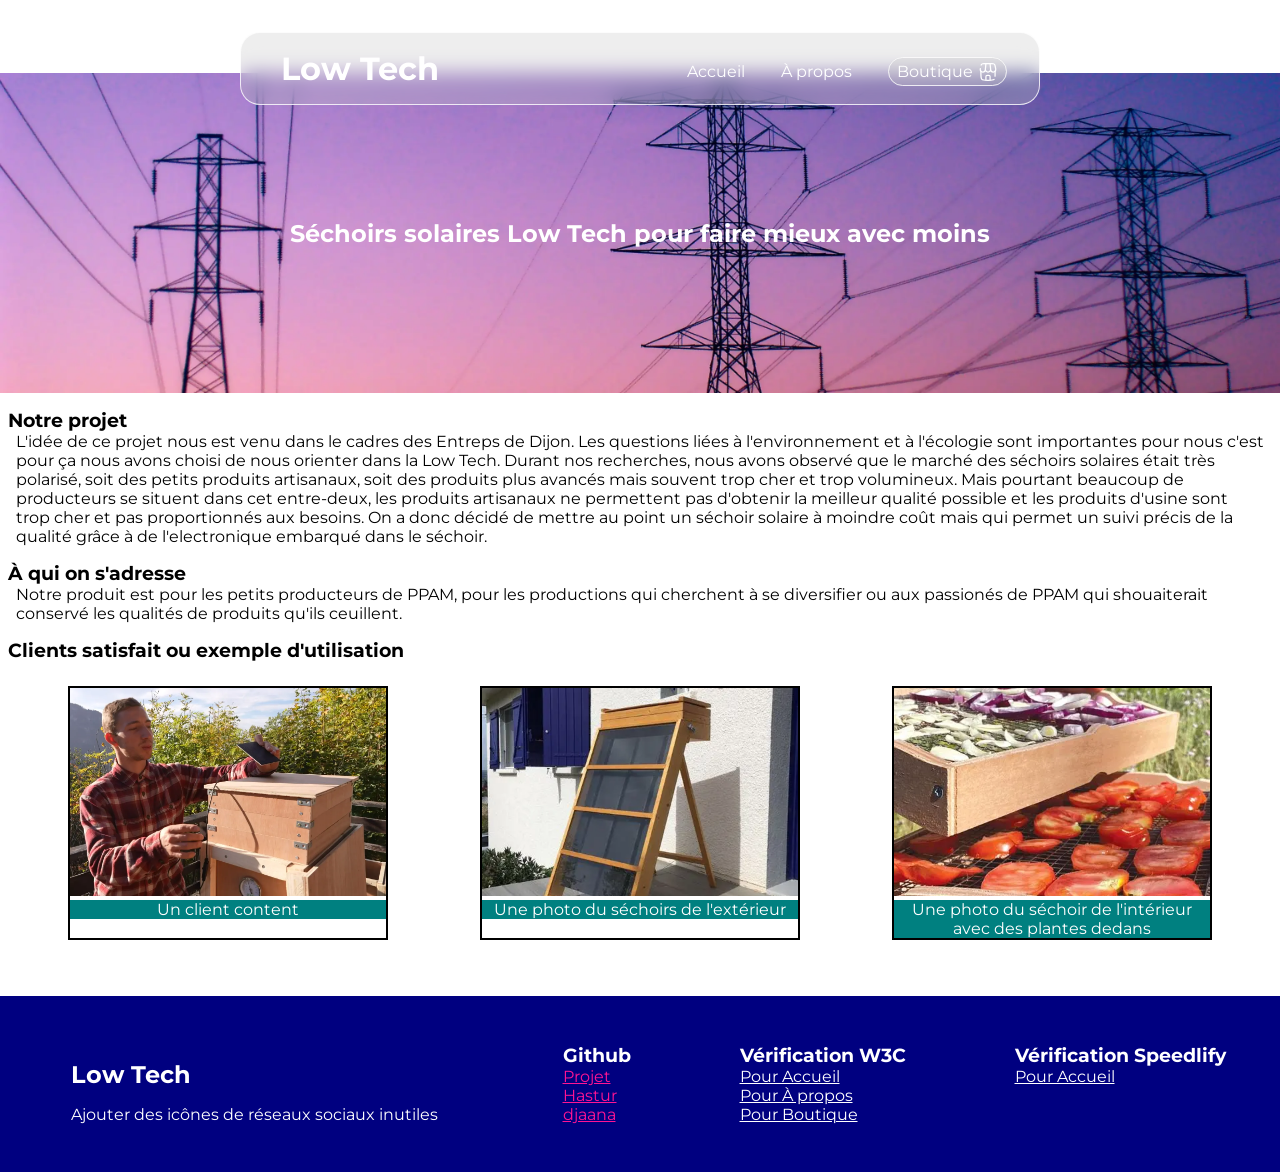
==== index.html @ e108209d "Ajout des images" ====
<!DOCTYPE html>
<html lang="fr">

<head>
    <meta charset="UTF-8">
    <meta name="viewport" content="width=device-width, initial-scale=1.0">
    <link rel="stylesheet" href="style.css">
    <link rel="preconnect" href="https://fonts.googleapis.com">
    <link rel="preconnect" href="https://fonts.gstatic.com" crossorigin>
    <link
        href="https://fonts.googleapis.com/css2?family=Montserrat:ital,wght@0,100..900;1,100..900&family=Poppins:ital,wght@0,100;0,200;0,300;0,400;0,500;0,600;0,700;0,800;0,900;1,100;1,200;1,300;1,400;1,500;1,600;1,700;1,800;1,900&display=swap"
        rel="stylesheet">
    <title>Low Tech</title>
</head>

<body>
    <header class="navbar">
        <h1><a href="index.html">Low Tech</a></h1>
        <nav>
            <a href="index.html">Accueil</a>
            <a href="about.html">À propos</a>
            <a href="shop.html" class="shop">Boutique</a>
        </nav>
    </header>

    <main>
        <div class="title">
            <img src="imgs/fond_pour_titre.webp" alt="">
            <div>
                <h2>Séchoirs solaires Low Tech pour faire mieux avec moins</h2>
            </div>
        </div>

        <section>
            <h3>Notre projet</h3>
            <p>L'idée de ce projet nous est venu dans le cadres des Entreps de Dijon. Les questions
                liées à l'environnement et à l'écologie sont importantes pour nous c'est pour ça
                nous avons choisi de nous orienter dans la Low Tech. Durant nos recherches, nous avons
                observé que le marché des séchoirs solaires était très polarisé, soit des petits produits
                artisanaux, soit des produits plus avancés mais souvent trop cher et trop volumineux. Mais
                pourtant beaucoup de producteurs se situent dans cet entre-deux, les produits artisanaux ne
                permettent pas d'obtenir la meilleur qualité possible et les produits d'usine sont trop cher
                et pas proportionnés aux besoins. On a donc décidé de mettre au point un séchoir solaire
                à moindre coût mais qui permet un suivi précis de la qualité grâce à de l'electronique
                embarqué dans le séchoir.
            </p>
        </section>

        <section>
            <h3>À qui on s'adresse</h3>
            <p>Notre produit est pour les petits producteurs de PPAM, pour les productions qui cherchent
                à se diversifier ou aux passionés de PPAM qui shouaiterait conservé les qualités de produits
                qu'ils ceuillent.
            </p>
        </section>

        <h3>Clients satisfait ou exemple d'utilisation</h3>
        <section class="section_photo">
            <figure>
                <img src="imgs/sechoir_personne.webp" alt="">
                <figcaption>Un client content</figcaption>
            </figure>

            <figure>
                <img src="imgs/sechoir_ext.webp" alt="">
                <figcaption>Une photo du séchoirs de l'extérieur</figcaption>
            </figure>

            <figure>
                <img src="imgs/sechoir_int.webp" alt="">
                <figcaption>Une photo du séchoir de l'intérieur avec des plantes dedans</figcaption>
            </figure>
        </section>
    </main>

    <footer>
        <div>
            <h2>Low Tech</h2>
            <p>Ajouter des icônes de réseaux sociaux inutiles</p>
        </div>
        <div> <!--Temporaire-->
            <h3>Github</h3>
            <ul>
                <li><a href="https://github.com/Coda-Dijon/html-b1-2026-g5">Projet</a></li>
                <li><a href="https://github.com/Hastu-r">Hastur</a></li>
                <li><a href="https://github.com/djaana">djaana</a></li>
            </ul>
        </div>

        <div> <!--Temporaire-->
            <h3>Vérification W3C</h3>
            <ul>
                <li><a
                        href="https://validator.w3.org/nu/?showoutline=yes&showimagereport=yes&level=warning&doc=https://coda-dijon.github.io/html-b1-2026-g5/">Pour
                        Accueil</a></li>
                <li><a
                        href="https://validator.w3.org/nu/?showoutline=yes&showimagereport=yes&level=warning&doc=https://coda-dijon.github.io/html-b1-2026-g5/about">Pour
                        À propos</a></li>
                <li><a
                        href="https://validator.w3.org/nu/?showoutline=yes&showimagereport=yes&level=warning&doc=https://coda-dijon.github.io/html-b1-2026-g5/shop">Pour
                        Boutique</a></li>
            </ul>
        </div>

        <div>
            <h3>Vérification Speedlify</h3>
            <ul>
                <li><a href="https://speedlify-b1-2026-coda.baldir.fr/site/coda--dijon-github-io-html--b1--2026--g5/">Pour
                        Accueil</a></li>
            </ul>
    </footer>
</body>

</html>
---- style.css ----
* {
    margin: 0;
    padding: 0;
    box-sizing: border-box;
}

html body {
    font-family: "Montserrat";
    width: 100%;
    height: 100%;
}

.navbar {
    color: #191919;
    background-color: rgba(200, 200, 200, .3);
    border: 1px solid rgba(255, 255, 255, .8);
    backdrop-filter: blur(10px);
    display: flex;
    justify-content: space-between;
    align-items: center;
    position: sticky;
    top: 2rem;
    width: 50rem;
    margin: auto;
    border-radius: 20px;
    padding: 1rem;

    h1 {
        margin-left: .5rem;
    }

    a {
        color: #fff;
        text-decoration: none !important;
        margin: 1rem;
        justify-content: right;
    }

    .shop {
        background-color: rgba(200, 200, 200, .3);
        backdrop-filter: blur(10px);
        border: 1px solid rgba(255, 255, 255, .8);
        border-radius: 100px;
        padding: .25rem .5rem .25rem .5rem;
    }

    .shop::after {
        content: url(./imgs/shop.svg);
        position: relative;
        top: 5px;
        margin-left: 5px;
    }
}

footer {
    background-color: navy;
    color: white;
    display: flex;
    justify-content: space-around;
    flex-wrap: wrap;
    padding-bottom: 2rem;
    padding-top: 2rem;
    h2 {
        margin: 1rem;
        margin-right: 4rem;
    }
    div {
        margin: 1rem;
    }

    ul {
        list-style-type: none;
    }

    a {
        color: white;
    }

    h3 {
        margin: 0;
    }
}

h3 {
    margin-top: 1rem;
    margin-left: .5rem;
}

p {
    margin-left: 1rem;
    margin-right: 1rem;
}


img {
    width: 100%;
    height: 13rem;
    object-fit: fill;
}

.title {
    display: grid;
    grid-template-areas: "superposition";
    width: 100%;
    height: auto;
    flex: 1 1 20rem;
}

.title div {
    grid-area: superposition;
    display: flex;
    flex-direction: column;
    justify-content: center;
    align-items: center;
    h2 {
        position: absolute;
    }
    padding: 1rem;
    color: white;
    text-align: center;
}

.title img {
    grid-area: superposition;
    width: 100%;
    height: 20rem;
    object-fit: cover;
}

main {
    padding-bottom: 2rem;
    display: flex;
    flex-direction: column;
    flex: auto;
}

.section_photo {
    display: flex;
    justify-content: space-evenly;
    flex-wrap: wrap;
}

.boutique {
    display: flex;
    justify-content: space-evenly;
    flex-wrap: wrap;
    margin-right: 3rem;
    margin-left: 3rem;
    margin-bottom: 4rem;
    margin-top: 2rem;
}

.produit {
    box-sizing: border-box;
    border: solid black 3px;
    width: clamp(20rem, 25%, 25%);
    box-shadow: 10px 5px 5px green;
    margin-bottom: 1.5rem;

    img {
        height: 20rem;
    }

    button {
        margin: .5rem;
    }
}

figure {
    display: inline;
    border: solid black 2px;
    width: clamp(20rem, 25%, 25%);
    margin: auto;
    margin: 1.5rem;
    img {
        width: 100%;
        object-fit: cover;
    }
    figcaption {
        background-color: teal;
        color: white;
        text-align: center;
    }
}

a[href^="https://github"] {
    color: deeppink;
}
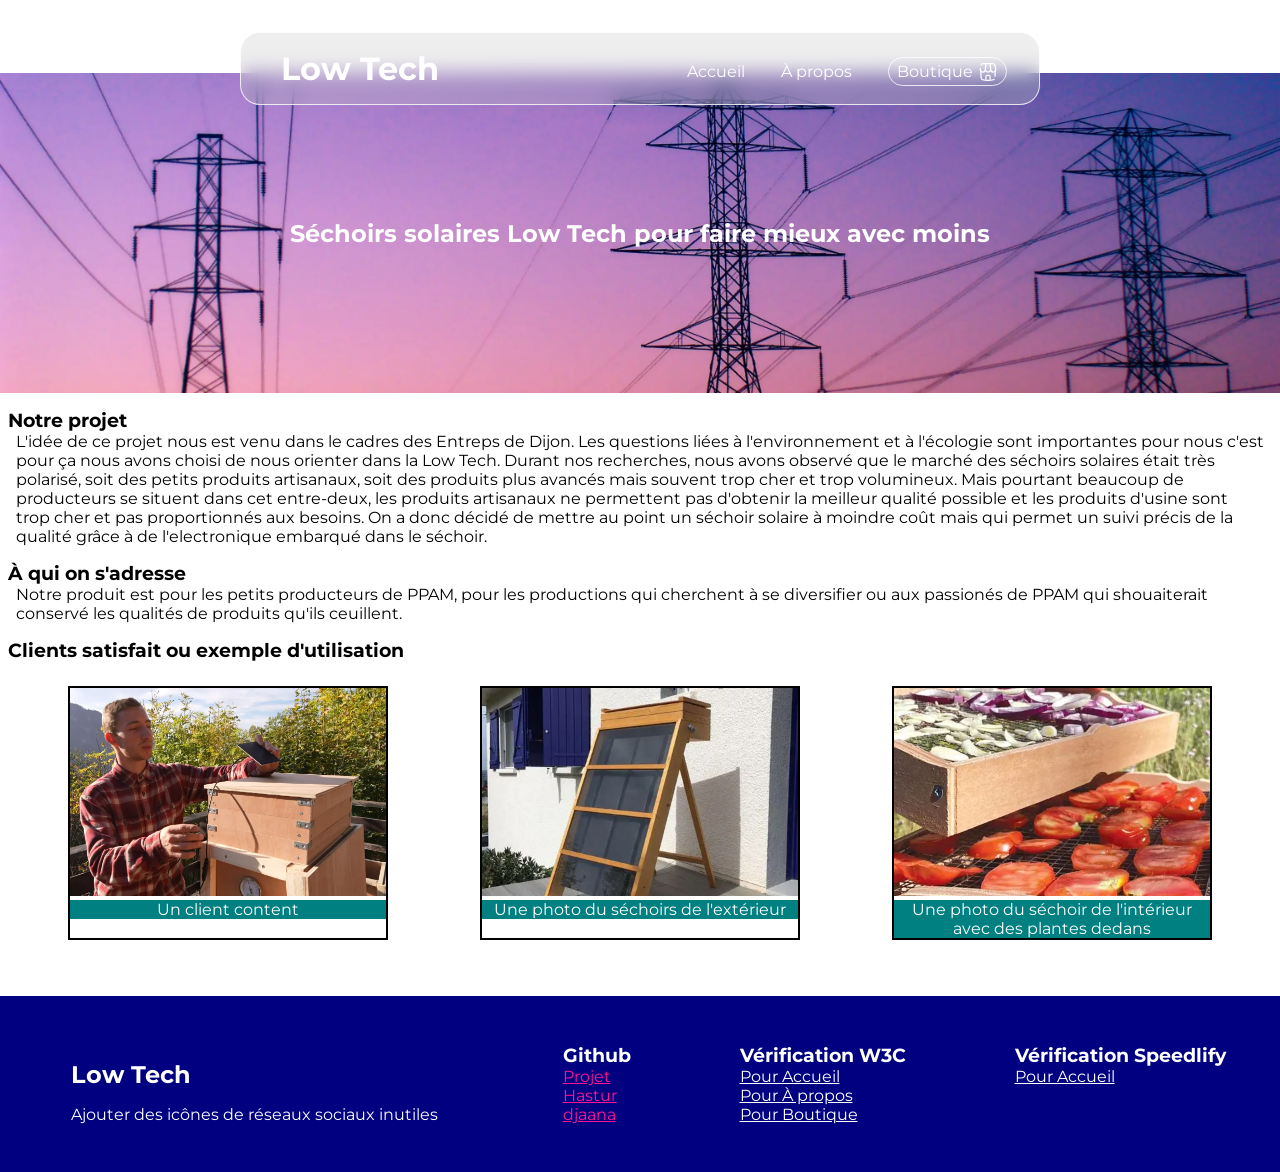
==== commit bdbf85ad: "Correction des balises footer" ====
--- a/index.html
+++ b/index.html
@@ -108,6 +108,7 @@
                 <li><a href="https://speedlify-b1-2026-coda.baldir.fr/site/coda--dijon-github-io-html--b1--2026--g5/">Pour
                         Accueil</a></li>
             </ul>
+        </div>
     </footer>
 </body>
 
--- a/style.css
+++ b/style.css
@@ -20,7 +20,7 @@
     align-items: center;
     position: sticky;
     top: 2rem;
-    width: 50rem;
+    width: clamp(25rem, 75%, 50rem);
     margin: auto;
     border-radius: 20px;
     padding: 1rem;
@@ -37,11 +37,10 @@
     }
 
     .shop {
-        background-color: rgba(200, 200, 200, .3);
-        backdrop-filter: blur(10px);
+        backdrop-filter: blur(5px);
         border: 1px solid rgba(255, 255, 255, .8);
         border-radius: 100px;
-        padding: .25rem .5rem .25rem .5rem;
+        padding: .25rem .5rem;
     }
 
     .shop::after {
@@ -185,4 +184,15 @@
 
 a[href^="https://github"] {
     color: deeppink;
+}
+
+@media (max-width: 780px) {
+    .navbar {
+        position: fixed;
+        top: auto;
+        bottom: 2rem;
+        left: 0;
+        right: 0;
+        width: clamp(20rem, 75%, 30rem)
+    }
 }
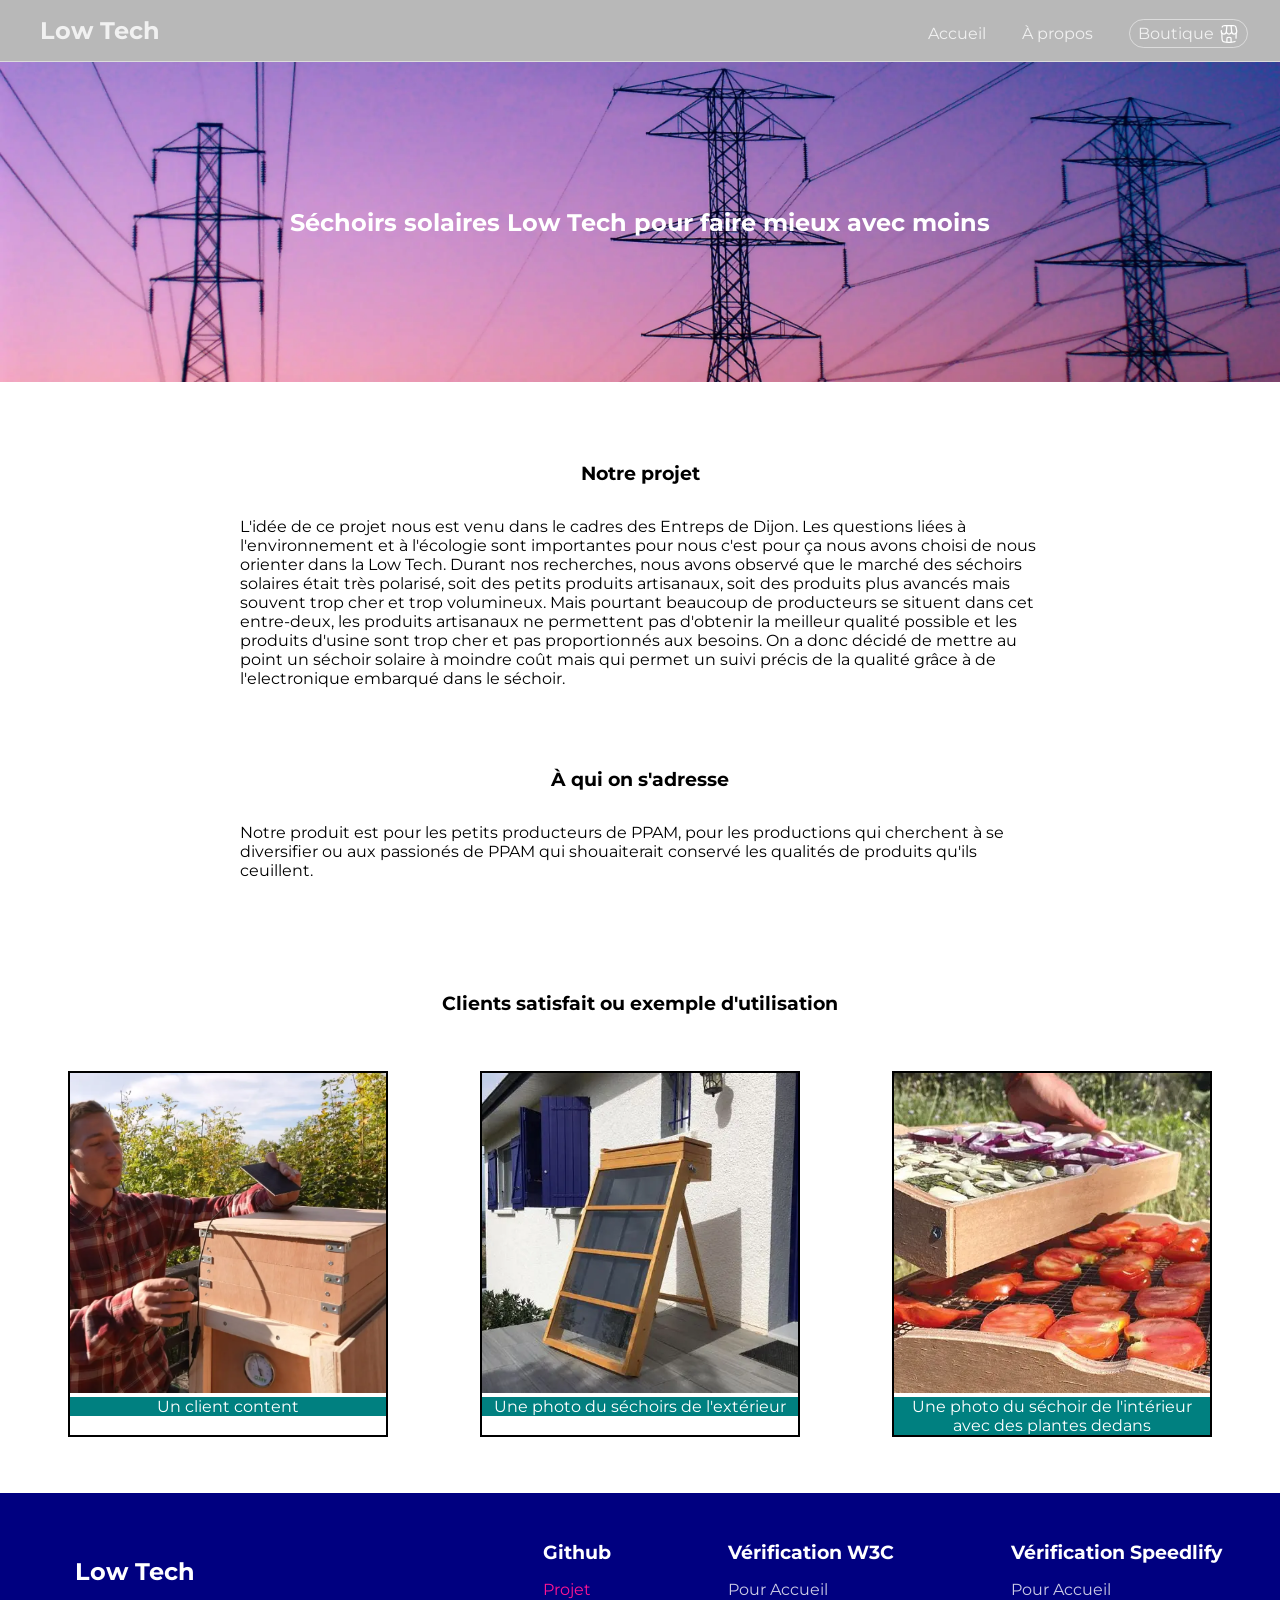
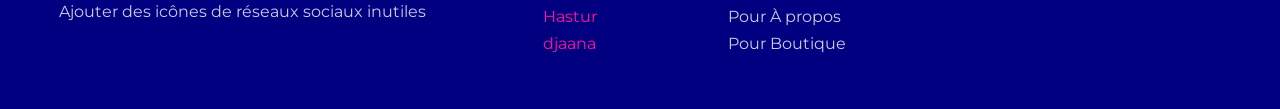
==== commit 5e72ff34: "style(navbar): separate mobile and pc navigation bar" ====
--- a/index.html
+++ b/index.html
@@ -15,12 +15,26 @@
 
 <body>
     <header class="navbar">
-        <h1><a href="index.html">Low Tech</a></h1>
-        <nav>
-            <a href="index.html">Accueil</a>
-            <a href="about.html">À propos</a>
-            <a href="shop.html" class="shop">Boutique</a>
-        </nav>
+            <nav class="computer">
+                    <h1>
+                        <a href="index.html">Low Tech</a>
+                    </h1>
+                    <div class="links">
+                        <a href="index.html">Accueil</a>
+                        <a href="about.html">À propos</a>
+                        <a href="shop.html" class="shop">Boutique</a>
+                    </div>
+            </nav>
+            <nav class="mobile">
+                    <a href="index.html">
+                        <img src="imgs/home.svg" alt="Accueil">
+                    <a href="about.html">
+                        <img src="imgs/about.svg" alt="À propos">
+                    </a>
+                    <a href="shop.html">
+                        <img src="imgs/shop.svg" alt="Boutique">
+                    </a>
+            </nav>
     </header>
 
     <main>
@@ -31,46 +45,50 @@
             </div>
         </div>
 
-        <section>
-            <h3>Notre projet</h3>
-            <p>L'idée de ce projet nous est venu dans le cadres des Entreps de Dijon. Les questions
-                liées à l'environnement et à l'écologie sont importantes pour nous c'est pour ça
-                nous avons choisi de nous orienter dans la Low Tech. Durant nos recherches, nous avons
-                observé que le marché des séchoirs solaires était très polarisé, soit des petits produits
-                artisanaux, soit des produits plus avancés mais souvent trop cher et trop volumineux. Mais
-                pourtant beaucoup de producteurs se situent dans cet entre-deux, les produits artisanaux ne
-                permettent pas d'obtenir la meilleur qualité possible et les produits d'usine sont trop cher
-                et pas proportionnés aux besoins. On a donc décidé de mettre au point un séchoir solaire
-                à moindre coût mais qui permet un suivi précis de la qualité grâce à de l'electronique
-                embarqué dans le séchoir.
-            </p>
-        </section>
+        <article class="body">
+            <section>
+                <h3>Notre projet</h3>
+                <p>L'idée de ce projet nous est venu dans le cadres des Entreps de Dijon. Les questions
+                    liées à l'environnement et à l'écologie sont importantes pour nous c'est pour ça
+                    nous avons choisi de nous orienter dans la Low Tech. Durant nos recherches, nous avons
+                    observé que le marché des séchoirs solaires était très polarisé, soit des petits produits
+                    artisanaux, soit des produits plus avancés mais souvent trop cher et trop volumineux. Mais
+                    pourtant beaucoup de producteurs se situent dans cet entre-deux, les produits artisanaux ne
+                    permettent pas d'obtenir la meilleur qualité possible et les produits d'usine sont trop cher
+                    et pas proportionnés aux besoins. On a donc décidé de mettre au point un séchoir solaire
+                    à moindre coût mais qui permet un suivi précis de la qualité grâce à de l'electronique
+                    embarqué dans le séchoir.
+                </p>
+            </section>
+    
+            <section>
+                <h3>À qui on s'adresse</h3>
+                <p>Notre produit est pour les petits producteurs de PPAM, pour les productions qui cherchent
+                    à se diversifier ou aux passionés de PPAM qui shouaiterait conservé les qualités de produits
+                    qu'ils ceuillent.
+                </p>
+            </section>
+        </article>
 
-        <section>
-            <h3>À qui on s'adresse</h3>
-            <p>Notre produit est pour les petits producteurs de PPAM, pour les productions qui cherchent
-                à se diversifier ou aux passionés de PPAM qui shouaiterait conservé les qualités de produits
-                qu'ils ceuillent.
-            </p>
-        </section>
-
-        <h3>Clients satisfait ou exemple d'utilisation</h3>
-        <section class="section_photo">
-            <figure>
-                <img src="imgs/sechoir_personne.webp" alt="">
-                <figcaption>Un client content</figcaption>
-            </figure>
-
-            <figure>
-                <img src="imgs/sechoir_ext.webp" alt="">
-                <figcaption>Une photo du séchoirs de l'extérieur</figcaption>
-            </figure>
-
-            <figure>
-                <img src="imgs/sechoir_int.webp" alt="">
-                <figcaption>Une photo du séchoir de l'intérieur avec des plantes dedans</figcaption>
-            </figure>
-        </section>
+        <article class="gallery">
+            <h3>Clients satisfait ou exemple d'utilisation</h3>
+            <section class="section_photo">
+                <figure>
+                    <img src="imgs/sechoir_personne.webp" alt="">
+                    <figcaption>Un client content</figcaption>
+                </figure>
+    
+                <figure>
+                    <img src="imgs/sechoir_ext.webp" alt="">
+                    <figcaption>Une photo du séchoirs de l'extérieur</figcaption>
+                </figure>
+    
+                <figure>
+                    <img src="imgs/sechoir_int.webp" alt="">
+                    <figcaption>Une photo du séchoir de l'intérieur avec des plantes dedans</figcaption>
+                </figure>
+            </section>
+        </article>
     </main>
 
     <footer>
--- a/style.css
+++ b/style.css
@@ -10,44 +10,31 @@
     height: 100%;
 }
 
-.navbar {
-    color: #191919;
-    background-color: rgba(200, 200, 200, .3);
-    border: 1px solid rgba(255, 255, 255, .8);
+.navbar .computer {
+    display: none;
+}
+
+.navbar .mobile {
+    background-color: rgba(20, 20, 20, .3);
+    border: 1px solid rgba(255, 255, 255, .5);
     backdrop-filter: blur(10px);
     display: flex;
-    justify-content: space-between;
+    justify-content: space-evenly;
     align-items: center;
-    position: sticky;
-    top: 2rem;
-    width: clamp(25rem, 75%, 50rem);
+    position: fixed;
+    top: auto;
+    left: 0;
+    right: 0;
+    bottom: 2rem;
+    width: clamp(15rem, 75%, 50rem);
     margin: auto;
     border-radius: 20px;
     padding: 1rem;
 
-    h1 {
-        margin-left: .5rem;
-    }
-
-    a {
-        color: #fff;
-        text-decoration: none !important;
-        margin: 1rem;
-        justify-content: right;
-    }
-
-    .shop {
-        backdrop-filter: blur(5px);
-        border: 1px solid rgba(255, 255, 255, .8);
-        border-radius: 100px;
-        padding: .25rem .5rem;
-    }
-
-    .shop::after {
-        content: url(./imgs/shop.svg);
-        position: relative;
-        top: 5px;
-        margin-left: 5px;
+    img {
+        display: block;
+        width: 25px;
+        height: 25px;
     }
 }
 
@@ -59,6 +46,9 @@
     flex-wrap: wrap;
     padding-bottom: 2rem;
     padding-top: 2rem;
+    p {
+        color: rgba(255, 255, 255, .8)
+    }
     h2 {
         margin: 1rem;
         margin-right: 4rem;
@@ -71,23 +61,23 @@
         list-style-type: none;
     }
 
+    li {
+        margin-bottom: .5rem;
+    }
+
     a {
-        color: white;
+        color: rgba(255, 255, 255, .8);
+        text-decoration: none;
+    }
+
+    a:hover {
+        color: #fff;
     }
 
     h3 {
         margin: 0;
-    }
-}
-
-h3 {
-    margin-top: 1rem;
-    margin-left: .5rem;
-}
-
-p {
-    margin-left: 1rem;
-    margin-right: 1rem;
+        margin-bottom: 1rem;
+    }
 }
 
 
@@ -111,9 +101,6 @@
     flex-direction: column;
     justify-content: center;
     align-items: center;
-    h2 {
-        position: absolute;
-    }
     padding: 1rem;
     color: white;
     text-align: center;
@@ -131,6 +118,37 @@
     display: flex;
     flex-direction: column;
     flex: auto;
+}
+
+.body {
+    padding-bottom: 2rem;
+    display: flex;
+    flex-direction: column;
+    flex: none;
+
+    h3 {
+        text-align: center;
+        padding-top: 5rem;
+        width: fit-content;
+        margin-left: auto;
+        margin-right: auto;
+        margin-bottom: 2rem;
+    }
+
+    p {
+        width: clamp(20rem, 75%, 50rem);
+        margin-left: auto;
+        margin-right: auto;
+    }
+}
+
+.gallery h3 {
+    text-align: center;
+    padding-top: 5rem;
+    width: fit-content;
+    margin-left: auto;
+    margin-right: auto;
+    margin-bottom: 2rem;
 }
 
 .section_photo {
@@ -157,7 +175,9 @@
     margin-bottom: 1.5rem;
 
     img {
+        width: 100%;
         height: 20rem;
+        object-fit: cover;
     }
 
     button {
@@ -173,6 +193,7 @@
     margin: 1.5rem;
     img {
         width: 100%;
+        height: 20rem;
         object-fit: cover;
     }
     figcaption {
@@ -186,13 +207,61 @@
     color: deeppink;
 }
 
-@media (max-width: 780px) {
+@media (min-width: 780px) {
     .navbar {
-        position: fixed;
-        top: auto;
-        bottom: 2rem;
-        left: 0;
-        right: 0;
-        width: clamp(20rem, 75%, 30rem)
-    }
-}+        position: sticky;
+        top: 0;
+    }
+
+    .navbar .mobile {
+        display: none;
+    }
+
+    .navbar .computer {
+        background-color: rgba(20, 20, 20, .3);
+        border-bottom: 1px solid rgba(255, 255, 255, .5);
+        backdrop-filter: blur(10px);
+        display: flex;
+        justify-content: space-between;
+        align-items: center;
+        position: sticky;
+        top: 0;
+        width: 100%;
+        border-radius: 0;
+        padding: 1rem;
+
+        h1 {
+            color: #fff;
+            margin-left: .5rem;
+        }
+
+        a {
+            color: rgba(255, 255, 255, .8);
+            text-decoration: none !important;
+            margin: 1rem;
+            justify-content: right;
+        }
+
+        img {
+            display: none;
+        }
+
+        .shop {
+            backdrop-filter: blur(5px);
+            border: 1px solid rgba(255, 255, 255, .5);
+            border-radius: 100px;
+            padding: .25rem .5rem;
+        }
+    
+        .shop::after {
+            content: url(./imgs/shop.svg);
+            position: relative;
+            top: 5px;
+            margin-left: 5px;
+        }
+    }
+}
+
+.photo_groupe {
+    display: inline-block;
+}
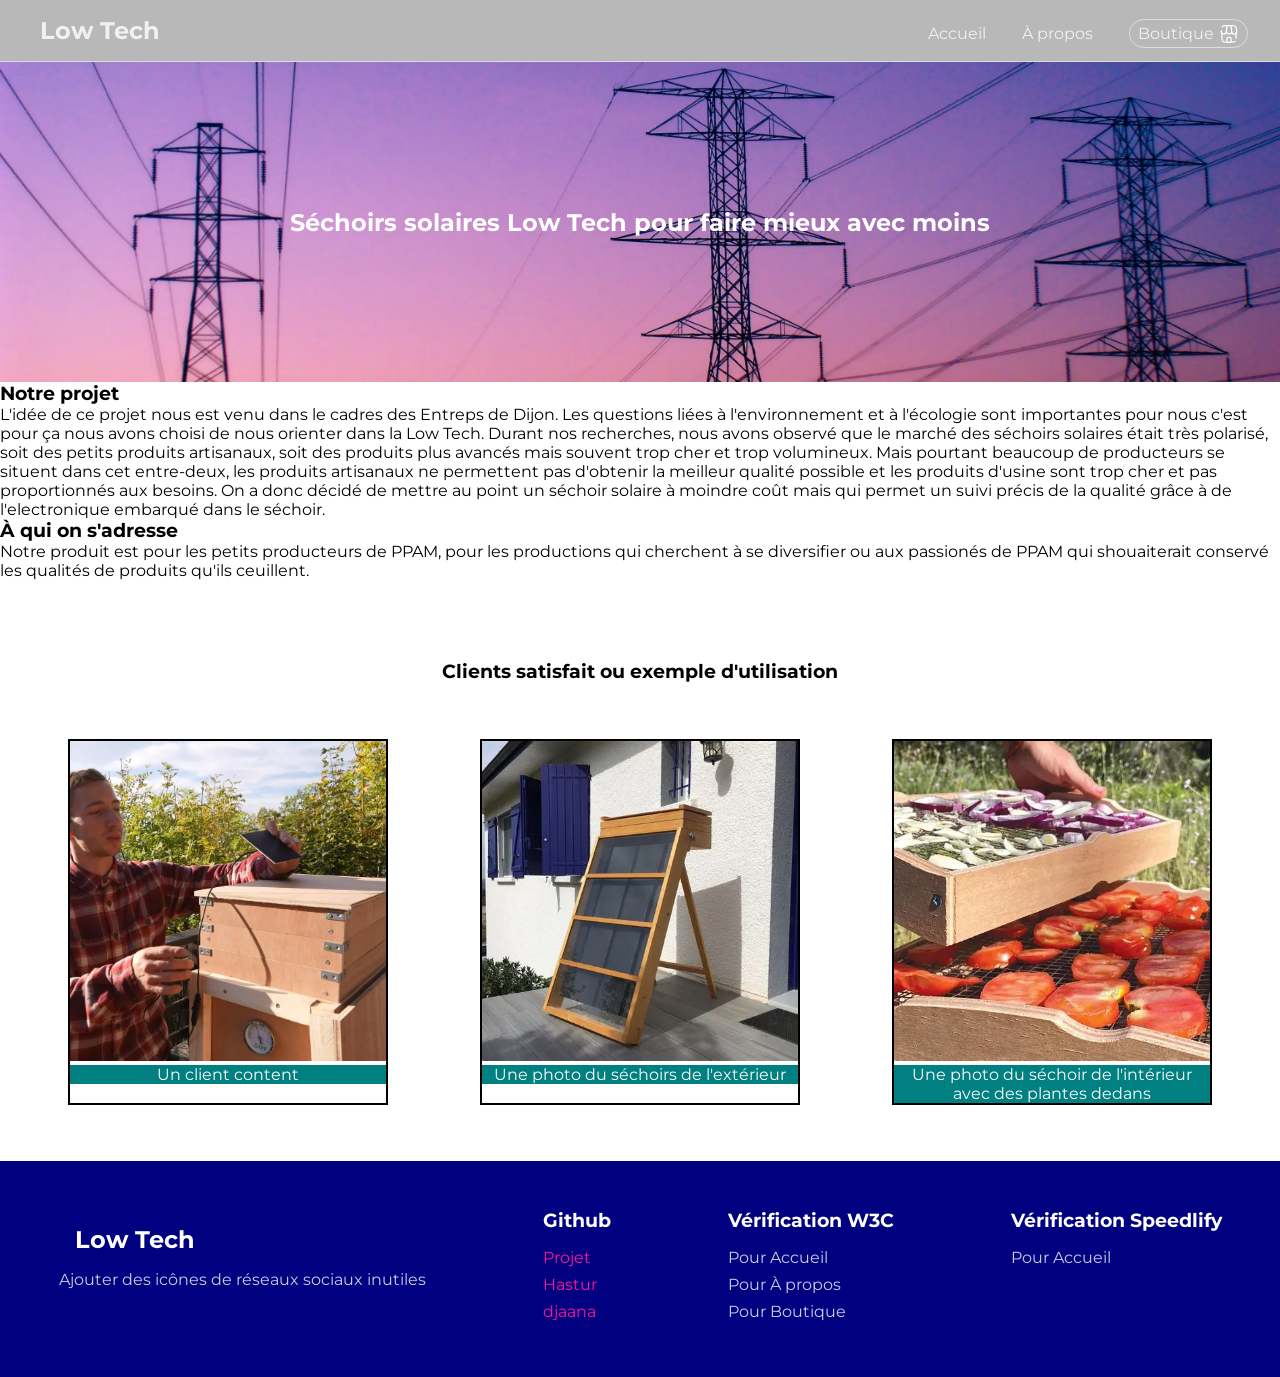
==== commit e441b181: "style(content): finished content style" ====
--- a/index.html
+++ b/index.html
@@ -45,7 +45,7 @@
             </div>
         </div>
 
-        <article class="body">
+        <div class="body">
             <section>
                 <h3>Notre projet</h3>
                 <p>L'idée de ce projet nous est venu dans le cadres des Entreps de Dijon. Les questions
@@ -88,7 +88,7 @@
                     <figcaption>Une photo du séchoir de l'intérieur avec des plantes dedans</figcaption>
                 </figure>
             </section>
-        </article>
+        </div>
     </main>
 
     <footer>
@@ -96,7 +96,7 @@
             <h2>Low Tech</h2>
             <p>Ajouter des icônes de réseaux sociaux inutiles</p>
         </div>
-        <div> <!--Temporaire-->
+        <div>
             <h3>Github</h3>
             <ul>
                 <li><a href="https://github.com/Coda-Dijon/html-b1-2026-g5">Projet</a></li>
@@ -105,7 +105,7 @@
             </ul>
         </div>
 
-        <div> <!--Temporaire-->
+        <div>
             <h3>Vérification W3C</h3>
             <ul>
                 <li><a
--- a/style.css
+++ b/style.css
@@ -120,7 +120,7 @@
     flex: auto;
 }
 
-.body {
+.content {
     padding-bottom: 2rem;
     display: flex;
     flex-direction: column;
@@ -135,10 +135,33 @@
         margin-bottom: 2rem;
     }
 
+    h2 {
+        text-align: center;
+        padding-top: 5rem;
+        width: fit-content;
+        margin-left: auto;
+        margin-right: auto;
+        margin-bottom: 2rem;
+    }
+
     p {
         width: clamp(20rem, 75%, 50rem);
         margin-left: auto;
         margin-right: auto;
+    }
+
+    .photo_groupe {
+        display: block;
+        width: clamp(20rem, 75%, 50rem);
+        height: 37.5rem;
+        object-fit: cover;
+        margin-left: auto;
+        margin-right: auto;
+        margin-top: 2rem;
+    }
+
+    .centered {
+        text-align: center;
     }
 }
 
@@ -261,7 +284,3 @@
         }
     }
 }
-
-.photo_groupe {
-    display: inline-block;
-}
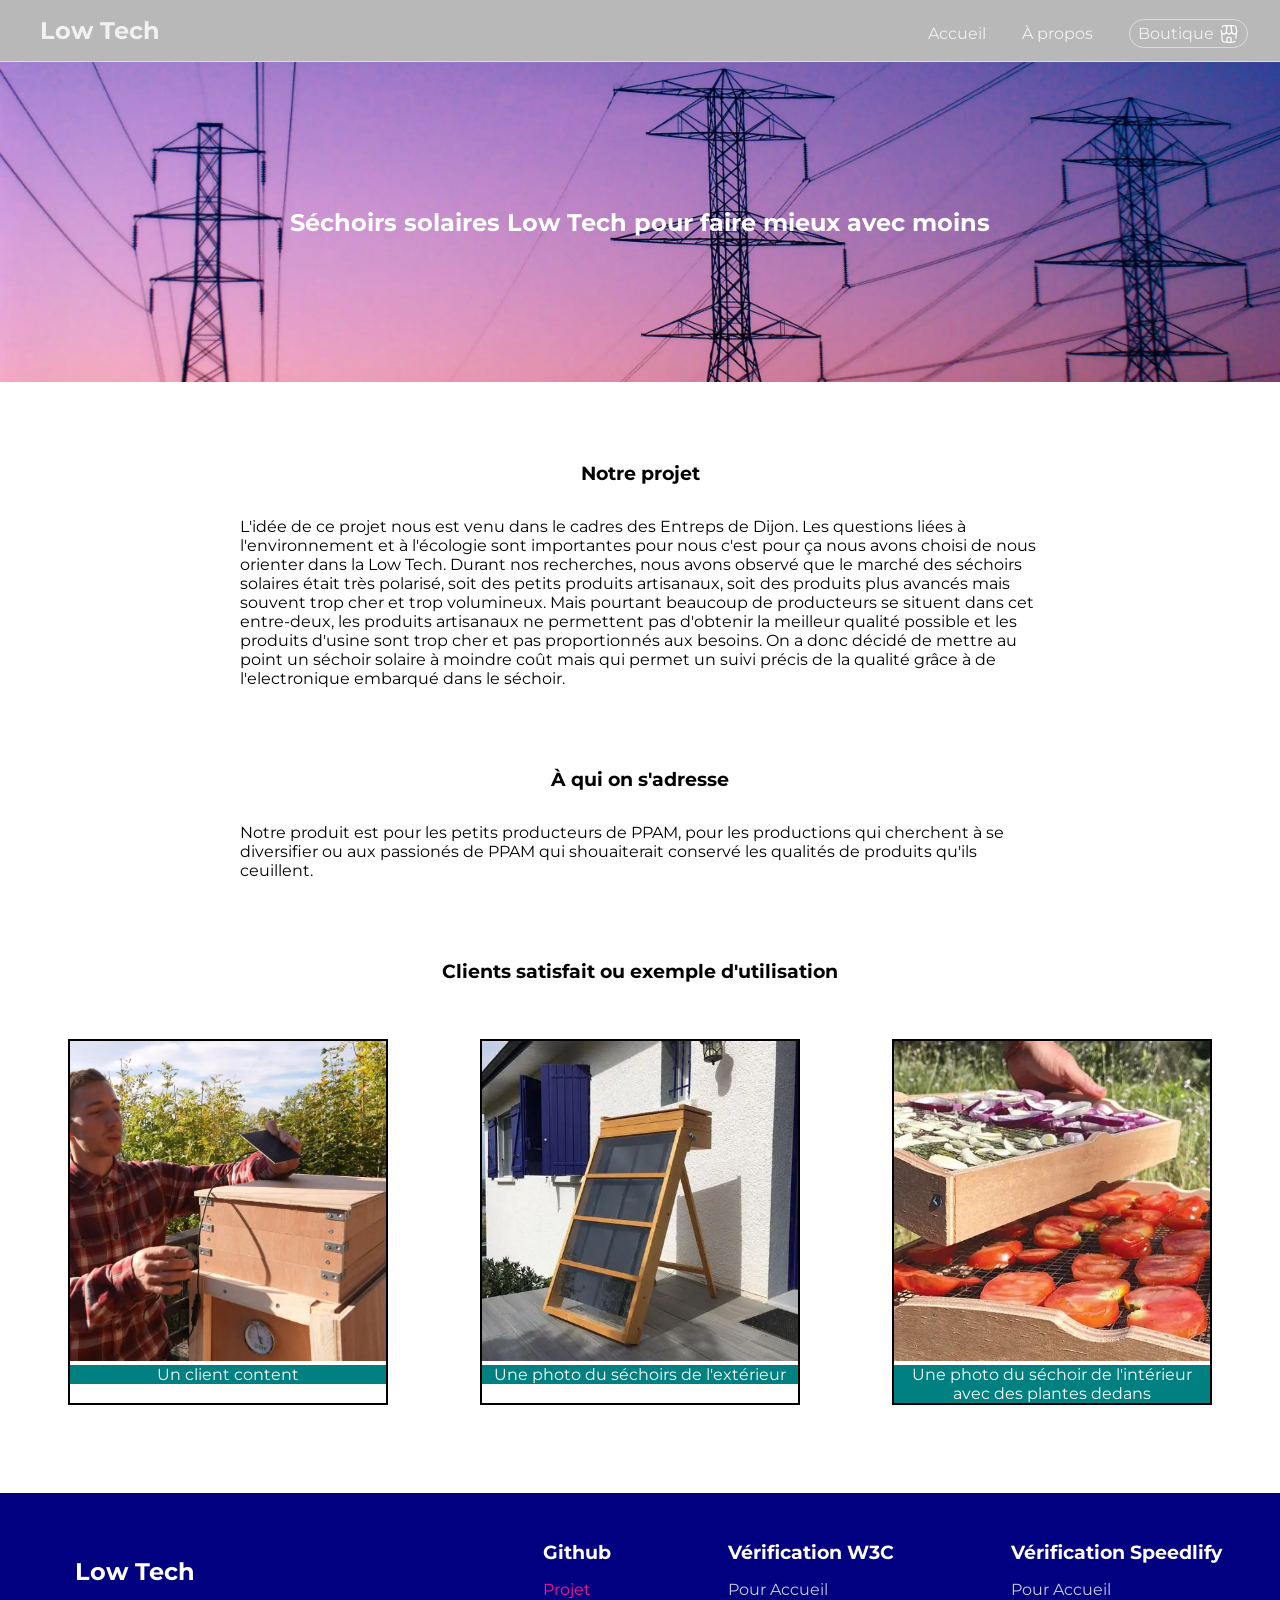
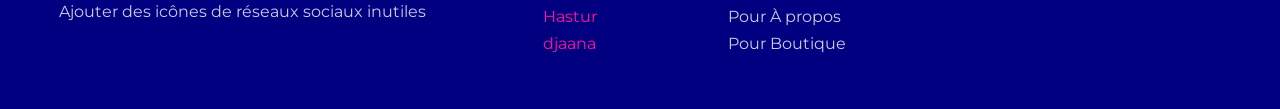
==== commit 7d915c7b: "j'avais oublié de rename la class" ====
--- a/index.html
+++ b/index.html
@@ -45,7 +45,7 @@
             </div>
         </div>
 
-        <div class="body">
+        <div class="content">
             <section>
                 <h3>Notre projet</h3>
                 <p>L'idée de ce projet nous est venu dans le cadres des Entreps de Dijon. Les questions
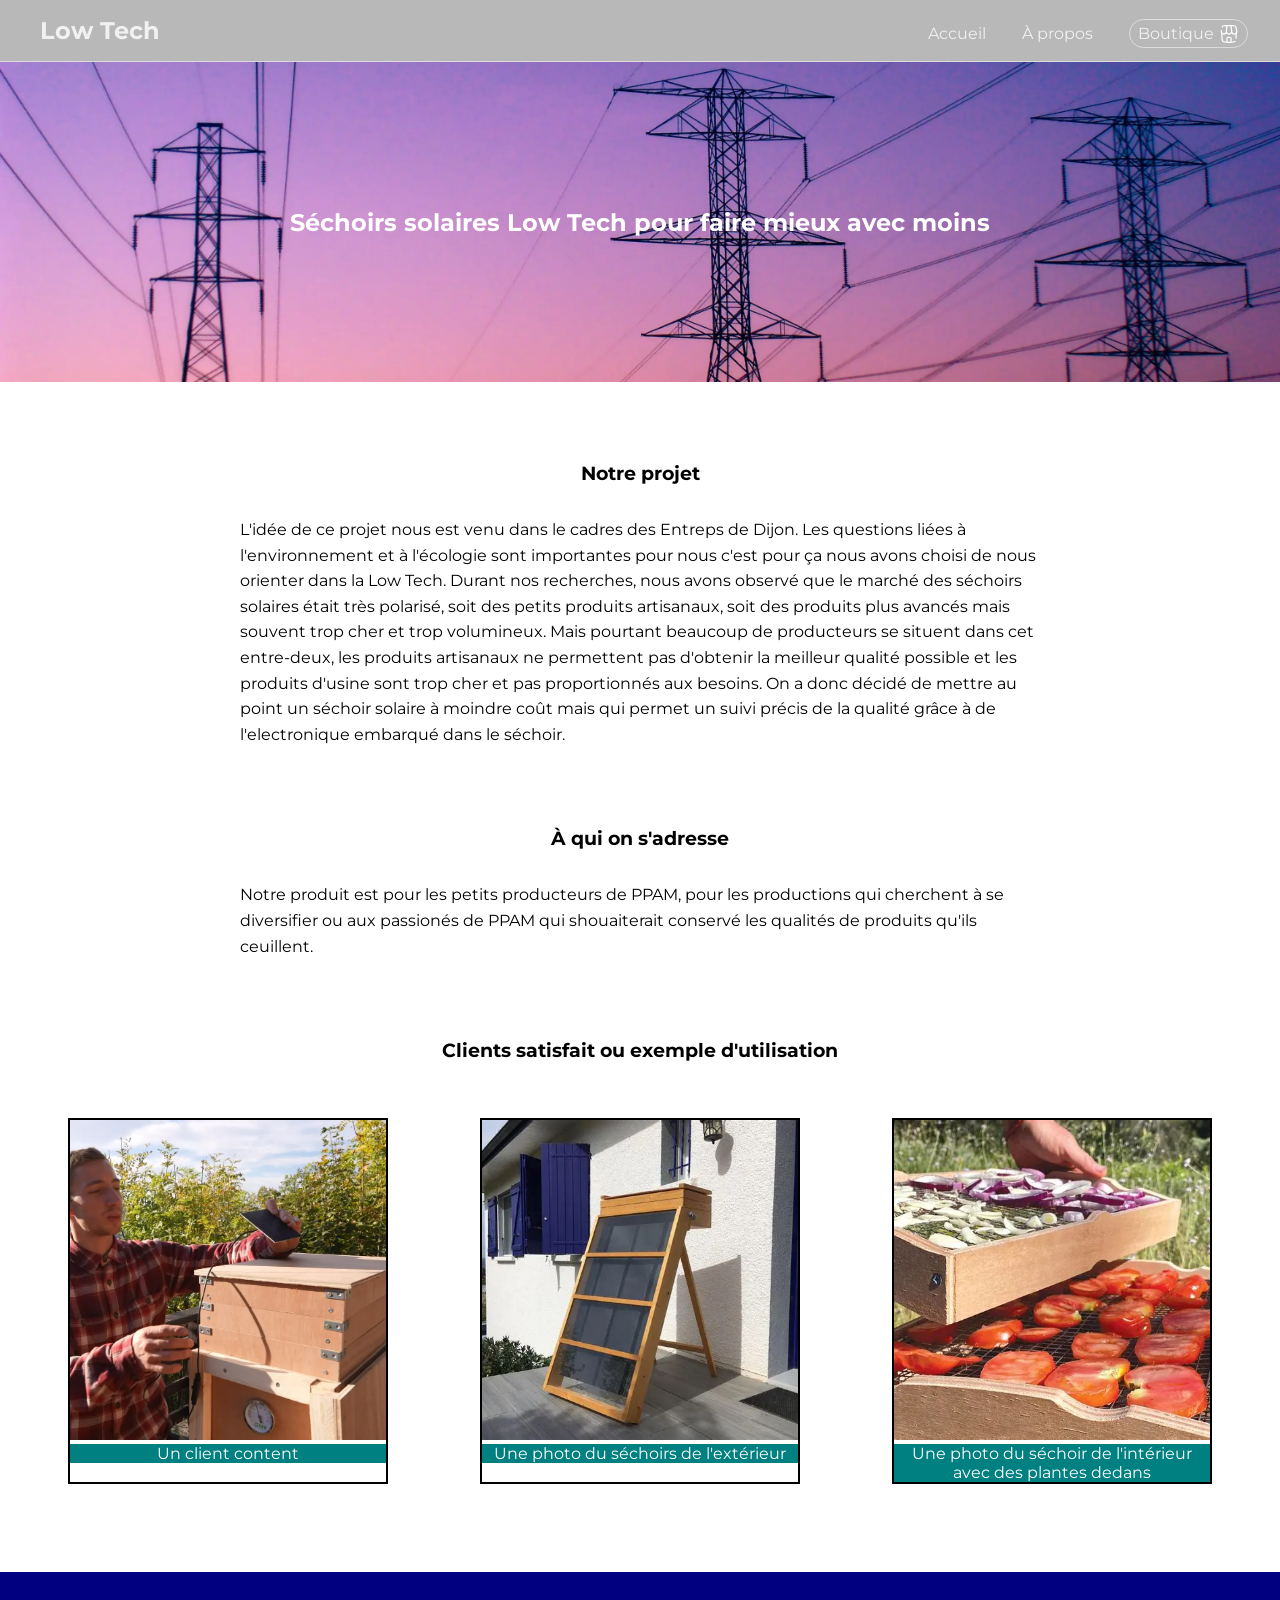
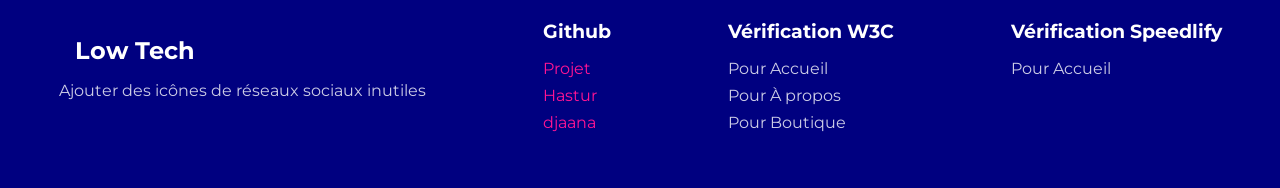
==== commit 52c401a5: "style: fine tuning" ====
--- a/index.html
+++ b/index.html
@@ -2,132 +2,133 @@
 <html lang="fr">
 
 <head>
-    <meta charset="UTF-8">
-    <meta name="viewport" content="width=device-width, initial-scale=1.0">
-    <link rel="stylesheet" href="style.css">
-    <link rel="preconnect" href="https://fonts.googleapis.com">
-    <link rel="preconnect" href="https://fonts.gstatic.com" crossorigin>
-    <link
-        href="https://fonts.googleapis.com/css2?family=Montserrat:ital,wght@0,100..900;1,100..900&family=Poppins:ital,wght@0,100;0,200;0,300;0,400;0,500;0,600;0,700;0,800;0,900;1,100;1,200;1,300;1,400;1,500;1,600;1,700;1,800;1,900&display=swap"
-        rel="stylesheet">
-    <title>Low Tech</title>
+	<meta charset="UTF-8">
+	<meta name="viewport" content="width=device-width, initial-scale=1.0">
+	<link rel="stylesheet" href="style.css">
+	<link rel="preconnect" href="https://fonts.googleapis.com">
+	<link rel="preconnect" href="https://fonts.gstatic.com" crossorigin>
+	<link
+		href="https://fonts.googleapis.com/css2?family=Montserrat:ital,wght@0,100..900;1,100..900&family=Poppins:ital,wght@0,100;0,200;0,300;0,400;0,500;0,600;0,700;0,800;0,900;1,100;1,200;1,300;1,400;1,500;1,600;1,700;1,800;1,900&display=swap"
+		rel="stylesheet">
+	<title>Low Tech</title>
 </head>
 
 <body>
-    <header class="navbar">
-            <nav class="computer">
-                    <h1>
-                        <a href="index.html">Low Tech</a>
-                    </h1>
-                    <div class="links">
-                        <a href="index.html">Accueil</a>
-                        <a href="about.html">À propos</a>
-                        <a href="shop.html" class="shop">Boutique</a>
-                    </div>
-            </nav>
-            <nav class="mobile">
-                    <a href="index.html">
-                        <img src="imgs/home.svg" alt="Accueil">
-                    <a href="about.html">
-                        <img src="imgs/about.svg" alt="À propos">
-                    </a>
-                    <a href="shop.html">
-                        <img src="imgs/shop.svg" alt="Boutique">
-                    </a>
-            </nav>
-    </header>
+	<header class="navbar">
+		<nav class="computer">
+			<h1>
+				<a href="index.html">Low Tech</a>
+			</h1>
+			<div class="links">
+				<a href="index.html">Accueil</a>
+				<a href="about.html">À propos</a>
+				<a href="shop.html" class="shop">Boutique</a>
+			</div>
+		</nav>
+		<nav class="mobile">
+			<a href="index.html">
+				<img src="imgs/home.svg" alt="Accueil">
+			</a>
+			<a href="about.html">
+				<img src="imgs/about.svg" alt="À propos">
+			</a>
+			<a href="shop.html">
+				<img src="imgs/shop.svg" alt="Boutique">
+			</a>
+		</nav>
+	</header>
 
-    <main>
-        <div class="title">
-            <img src="imgs/fond_pour_titre.webp" alt="">
-            <div>
-                <h2>Séchoirs solaires Low Tech pour faire mieux avec moins</h2>
-            </div>
-        </div>
+	<main>
+		<div class="title">
+			<img src="imgs/fond_pour_titre.webp" alt="">
+			<div>
+				<h2>Séchoirs solaires Low Tech pour faire mieux avec moins</h2>
+			</div>
+		</div>
 
-        <div class="content">
-            <section>
-                <h3>Notre projet</h3>
-                <p>L'idée de ce projet nous est venu dans le cadres des Entreps de Dijon. Les questions
-                    liées à l'environnement et à l'écologie sont importantes pour nous c'est pour ça
-                    nous avons choisi de nous orienter dans la Low Tech. Durant nos recherches, nous avons
-                    observé que le marché des séchoirs solaires était très polarisé, soit des petits produits
-                    artisanaux, soit des produits plus avancés mais souvent trop cher et trop volumineux. Mais
-                    pourtant beaucoup de producteurs se situent dans cet entre-deux, les produits artisanaux ne
-                    permettent pas d'obtenir la meilleur qualité possible et les produits d'usine sont trop cher
-                    et pas proportionnés aux besoins. On a donc décidé de mettre au point un séchoir solaire
-                    à moindre coût mais qui permet un suivi précis de la qualité grâce à de l'electronique
-                    embarqué dans le séchoir.
-                </p>
-            </section>
-    
-            <section>
-                <h3>À qui on s'adresse</h3>
-                <p>Notre produit est pour les petits producteurs de PPAM, pour les productions qui cherchent
-                    à se diversifier ou aux passionés de PPAM qui shouaiterait conservé les qualités de produits
-                    qu'ils ceuillent.
-                </p>
-            </section>
-        </article>
+		<div class="content">
+			<section>
+				<h3>Notre projet</h3>
+				<p>L'idée de ce projet nous est venu dans le cadres des Entreps de Dijon. Les questions
+					liées à l'environnement et à l'écologie sont importantes pour nous c'est pour ça
+					nous avons choisi de nous orienter dans la Low Tech. Durant nos recherches, nous avons
+					observé que le marché des séchoirs solaires était très polarisé, soit des petits produits
+					artisanaux, soit des produits plus avancés mais souvent trop cher et trop volumineux. Mais
+					pourtant beaucoup de producteurs se situent dans cet entre-deux, les produits artisanaux ne
+					permettent pas d'obtenir la meilleur qualité possible et les produits d'usine sont trop cher
+					et pas proportionnés aux besoins. On a donc décidé de mettre au point un séchoir solaire
+					à moindre coût mais qui permet un suivi précis de la qualité grâce à de l'electronique
+					embarqué dans le séchoir.
+				</p>
+			</section>
 
-        <article class="gallery">
-            <h3>Clients satisfait ou exemple d'utilisation</h3>
-            <section class="section_photo">
-                <figure>
-                    <img src="imgs/sechoir_personne.webp" alt="">
-                    <figcaption>Un client content</figcaption>
-                </figure>
-    
-                <figure>
-                    <img src="imgs/sechoir_ext.webp" alt="">
-                    <figcaption>Une photo du séchoirs de l'extérieur</figcaption>
-                </figure>
-    
-                <figure>
-                    <img src="imgs/sechoir_int.webp" alt="">
-                    <figcaption>Une photo du séchoir de l'intérieur avec des plantes dedans</figcaption>
-                </figure>
-            </section>
-        </div>
-    </main>
+			<section>
+				<h3>À qui on s'adresse</h3>
+				<p>Notre produit est pour les petits producteurs de PPAM, pour les productions qui cherchent
+					à se diversifier ou aux passionés de PPAM qui shouaiterait conservé les qualités de produits
+					qu'ils ceuillent.
+				</p>
+			</section>
 
-    <footer>
-        <div>
-            <h2>Low Tech</h2>
-            <p>Ajouter des icônes de réseaux sociaux inutiles</p>
-        </div>
-        <div>
-            <h3>Github</h3>
-            <ul>
-                <li><a href="https://github.com/Coda-Dijon/html-b1-2026-g5">Projet</a></li>
-                <li><a href="https://github.com/Hastu-r">Hastur</a></li>
-                <li><a href="https://github.com/djaana">djaana</a></li>
-            </ul>
-        </div>
+			<article class="gallery">
+				<h3>Clients satisfait ou exemple d'utilisation</h3>
+				<section class="section_photo">
+					<figure>
+						<img src="imgs/sechoir_personne.webp" alt="">
+						<figcaption>Un client content</figcaption>
+					</figure>
 
-        <div>
-            <h3>Vérification W3C</h3>
-            <ul>
-                <li><a
-                        href="https://validator.w3.org/nu/?showoutline=yes&showimagereport=yes&level=warning&doc=https://coda-dijon.github.io/html-b1-2026-g5/">Pour
-                        Accueil</a></li>
-                <li><a
-                        href="https://validator.w3.org/nu/?showoutline=yes&showimagereport=yes&level=warning&doc=https://coda-dijon.github.io/html-b1-2026-g5/about">Pour
-                        À propos</a></li>
-                <li><a
-                        href="https://validator.w3.org/nu/?showoutline=yes&showimagereport=yes&level=warning&doc=https://coda-dijon.github.io/html-b1-2026-g5/shop">Pour
-                        Boutique</a></li>
-            </ul>
-        </div>
+					<figure>
+						<img src="imgs/sechoir_ext.webp" alt="">
+						<figcaption>Une photo du séchoirs de l'extérieur</figcaption>
+					</figure>
 
-        <div>
-            <h3>Vérification Speedlify</h3>
-            <ul>
-                <li><a href="https://speedlify-b1-2026-coda.baldir.fr/site/coda--dijon-github-io-html--b1--2026--g5/">Pour
-                        Accueil</a></li>
-            </ul>
-        </div>
-    </footer>
+					<figure>
+						<img src="imgs/sechoir_int.webp" alt="">
+						<figcaption>Une photo du séchoir de l'intérieur avec des plantes dedans</figcaption>
+					</figure>
+				</section>
+			</article>
+		</div>
+	</main>
+
+	<footer>
+		<div>
+			<h2>Low Tech</h2>
+			<p>Ajouter des icônes de réseaux sociaux inutiles</p>
+		</div>
+		<div>
+			<h3>Github</h3>
+			<ul>
+				<li><a href="https://github.com/Coda-Dijon/html-b1-2026-g5">Projet</a></li>
+				<li><a href="https://github.com/Hastu-r">Hastur</a></li>
+				<li><a href="https://github.com/djaana">djaana</a></li>
+			</ul>
+		</div>
+
+		<div>
+			<h3>Vérification W3C</h3>
+			<ul>
+				<li><a
+						href="https://validator.w3.org/nu/?showoutline=yes&showimagereport=yes&level=warning&doc=https://coda-dijon.github.io/html-b1-2026-g5/">Pour
+						Accueil</a></li>
+				<li><a
+						href="https://validator.w3.org/nu/?showoutline=yes&showimagereport=yes&level=warning&doc=https://coda-dijon.github.io/html-b1-2026-g5/about">Pour
+						À propos</a></li>
+				<li><a
+						href="https://validator.w3.org/nu/?showoutline=yes&showimagereport=yes&level=warning&doc=https://coda-dijon.github.io/html-b1-2026-g5/shop">Pour
+						Boutique</a></li>
+			</ul>
+		</div>
+
+		<div>
+			<h3>Vérification Speedlify</h3>
+			<ul>
+				<li><a href="https://speedlify-b1-2026-coda.baldir.fr/site/coda--dijon-github-io-html--b1--2026--g5/">Pour
+						Accueil</a></li>
+			</ul>
+		</div>
+	</footer>
 </body>
 
 </html>
--- a/style.css
+++ b/style.css
@@ -1,286 +1,282 @@
+:root {
+	--glass-bg: rgba(20, 20, 20, .3);
+	--glass-border: rgba(255, 255, 255, .5);
+	--text-soft: rgba(255, 255, 255, .8);
+}
+
 * {
-    margin: 0;
-    padding: 0;
-    box-sizing: border-box;
+	margin: 0;
+	padding: 0;
+	box-sizing: border-box;
 }
 
 html body {
-    font-family: "Montserrat";
-    width: 100%;
-    height: 100%;
+	font-family: "Montserrat", sans-serif;
+	width: 100%;
+	height: 100%;
 }
 
 .navbar .computer {
-    display: none;
+	display: none;
 }
 
 .navbar .mobile {
-    background-color: rgba(20, 20, 20, .3);
-    border: 1px solid rgba(255, 255, 255, .5);
-    backdrop-filter: blur(10px);
-    display: flex;
-    justify-content: space-evenly;
-    align-items: center;
-    position: fixed;
-    top: auto;
-    left: 0;
-    right: 0;
-    bottom: 2rem;
-    width: clamp(15rem, 75%, 50rem);
-    margin: auto;
-    border-radius: 20px;
-    padding: 1rem;
-
-    img {
-        display: block;
-        width: 25px;
-        height: 25px;
-    }
+	background-color: rgba(20, 20, 20, .3);
+	border: 1px solid rgba(255, 255, 255, .5);
+	backdrop-filter: blur(10px);
+	display: flex;
+	justify-content: space-evenly;
+	align-items: center;
+	position: fixed;
+	top: auto;
+	left: 0;
+	right: 0;
+	bottom: 2rem;
+	width: clamp(15rem, 75%, 50rem);
+	margin: auto;
+	border-radius: 20px;
+	padding: 1rem;
+
+	img {
+		display: block;
+		width: 25px;
+		height: 25px;
+	}
+}
+
+@media (min-width: 780px) {
+	.navbar {
+		position: sticky;
+		top: 0;
+	}
+
+	.navbar .mobile {
+		display: none;
+	}
+
+	.navbar .computer {
+		background-color: rgba(20, 20, 20, .3);
+		border-bottom: 1px solid rgba(255, 255, 255, .5);
+		backdrop-filter: blur(10px);
+		display: flex;
+		justify-content: space-between;
+		align-items: center;
+		position: sticky;
+		top: 0;
+		width: 100%;
+		border-radius: 0;
+		padding: 1rem;
+
+		h1 {
+			color: #fff;
+			margin-left: .5rem;
+		}
+
+		a {
+			color: rgba(255, 255, 255, .8);
+			text-decoration: none !important;
+			margin: 1rem;
+			justify-content: right;
+		}
+
+		img {
+			display: none;
+		}
+
+		.shop {
+			backdrop-filter: blur(5px);
+			border: 1px solid rgba(255, 255, 255, .5);
+			border-radius: 100px;
+			padding: .25rem .5rem;
+		}
+
+		.shop::after {
+			content: url(./imgs/shop.svg);
+			position: relative;
+			top: 5px;
+			margin-left: 5px;
+		}
+	}
+}
+
+.title {
+	display: grid;
+	grid-template-areas: "superposition";
+	width: 100%;
+	height: auto;
+	flex: 1 1 20rem;
+
+	div {
+		grid-area: superposition;
+		display: flex;
+		flex-direction: column;
+		justify-content: center;
+		align-items: center;
+		padding: 1rem;
+		color: white;
+		text-align: center;
+	}
+
+	img {
+		grid-area: superposition;
+		width: 100%;
+		height: 20rem;
+		object-fit: cover;
+	}
+}
+
+main {
+	padding-bottom: 2rem;
+	display: flex;
+	flex-direction: column;
+	flex: auto;
+
+	.content {
+		padding-bottom: 2rem;
+		display: flex;
+		flex-direction: column;
+		flex: none;
+
+		h2,
+		h3 {
+			text-align: center;
+			padding-top: 5rem;
+			width: fit-content;
+			margin-left: auto;
+			margin-right: auto;
+			margin-bottom: 2rem;
+		}
+
+		p {
+			width: clamp(20rem, 75%, 50rem);
+			margin-left: auto;
+			margin-right: auto;
+			line-height: 1.6;
+		}
+
+		.centered {
+			text-align: center;
+		}
+
+		.photo_groupe {
+			display: block;
+			width: clamp(20rem, 75%, 50rem);
+			height: 37.5rem;
+			object-fit: cover;
+			margin-left: auto;
+			margin-right: auto;
+			margin-top: 2rem;
+		}
+
+		.gallery {
+			.section_photo {
+				display: flex;
+				justify-content: space-evenly;
+				flex-wrap: wrap;
+			}
+		}
+
+		.boutique {
+			display: flex;
+			justify-content: space-evenly;
+			flex-wrap: wrap;
+			margin-right: 3rem;
+			margin-left: 3rem;
+			margin-bottom: 4rem;
+			margin-top: 2rem;
+
+			.produit {
+				border: solid black 3px;
+				width: clamp(20rem, 25%, 25%);
+				box-shadow: 10px 5px 5px green;
+				margin-bottom: 1.5rem;
+
+				img {
+					width: 100%;
+					height: 20rem;
+					object-fit: cover;
+				}
+
+				button {
+					margin: .5rem;
+					cursor: pointer;
+				}
+			}
+		}
+	}
+}
+
+figure {
+	display: inline;
+	border: solid black 2px;
+	width: clamp(20rem, 25%, 25%);
+	margin: 1.5rem;
+
+	img {
+		width: 100%;
+		height: 20rem;
+		object-fit: cover;
+	}
+
+	figcaption {
+		background-color: teal;
+		color: white;
+		text-align: center;
+	}
 }
 
 footer {
-    background-color: navy;
-    color: white;
-    display: flex;
-    justify-content: space-around;
-    flex-wrap: wrap;
-    padding-bottom: 2rem;
-    padding-top: 2rem;
-    p {
-        color: rgba(255, 255, 255, .8)
-    }
-    h2 {
-        margin: 1rem;
-        margin-right: 4rem;
-    }
-    div {
-        margin: 1rem;
-    }
-
-    ul {
-        list-style-type: none;
-    }
-
-    li {
-        margin-bottom: .5rem;
-    }
-
-    a {
-        color: rgba(255, 255, 255, .8);
-        text-decoration: none;
-    }
-
-    a:hover {
-        color: #fff;
-    }
-
-    h3 {
-        margin: 0;
-        margin-bottom: 1rem;
-    }
-}
-
-
-img {
-    width: 100%;
-    height: 13rem;
-    object-fit: fill;
-}
-
-.title {
-    display: grid;
-    grid-template-areas: "superposition";
-    width: 100%;
-    height: auto;
-    flex: 1 1 20rem;
-}
-
-.title div {
-    grid-area: superposition;
-    display: flex;
-    flex-direction: column;
-    justify-content: center;
-    align-items: center;
-    padding: 1rem;
-    color: white;
-    text-align: center;
-}
-
-.title img {
-    grid-area: superposition;
-    width: 100%;
-    height: 20rem;
-    object-fit: cover;
-}
-
-main {
-    padding-bottom: 2rem;
-    display: flex;
-    flex-direction: column;
-    flex: auto;
-}
-
-.content {
-    padding-bottom: 2rem;
-    display: flex;
-    flex-direction: column;
-    flex: none;
-
-    h3 {
-        text-align: center;
-        padding-top: 5rem;
-        width: fit-content;
-        margin-left: auto;
-        margin-right: auto;
-        margin-bottom: 2rem;
-    }
-
-    h2 {
-        text-align: center;
-        padding-top: 5rem;
-        width: fit-content;
-        margin-left: auto;
-        margin-right: auto;
-        margin-bottom: 2rem;
-    }
-
-    p {
-        width: clamp(20rem, 75%, 50rem);
-        margin-left: auto;
-        margin-right: auto;
-    }
-
-    .photo_groupe {
-        display: block;
-        width: clamp(20rem, 75%, 50rem);
-        height: 37.5rem;
-        object-fit: cover;
-        margin-left: auto;
-        margin-right: auto;
-        margin-top: 2rem;
-    }
-
-    .centered {
-        text-align: center;
-    }
-}
-
-.gallery h3 {
-    text-align: center;
-    padding-top: 5rem;
-    width: fit-content;
-    margin-left: auto;
-    margin-right: auto;
-    margin-bottom: 2rem;
-}
-
-.section_photo {
-    display: flex;
-    justify-content: space-evenly;
-    flex-wrap: wrap;
-}
-
-.boutique {
-    display: flex;
-    justify-content: space-evenly;
-    flex-wrap: wrap;
-    margin-right: 3rem;
-    margin-left: 3rem;
-    margin-bottom: 4rem;
-    margin-top: 2rem;
-}
-
-.produit {
-    box-sizing: border-box;
-    border: solid black 3px;
-    width: clamp(20rem, 25%, 25%);
-    box-shadow: 10px 5px 5px green;
-    margin-bottom: 1.5rem;
-
-    img {
-        width: 100%;
-        height: 20rem;
-        object-fit: cover;
-    }
-
-    button {
-        margin: .5rem;
-    }
-}
-
-figure {
-    display: inline;
-    border: solid black 2px;
-    width: clamp(20rem, 25%, 25%);
-    margin: auto;
-    margin: 1.5rem;
-    img {
-        width: 100%;
-        height: 20rem;
-        object-fit: cover;
-    }
-    figcaption {
-        background-color: teal;
-        color: white;
-        text-align: center;
-    }
+	background-color: navy;
+	color: white;
+	display: flex;
+	justify-content: space-around;
+	flex-wrap: wrap;
+	padding-bottom: 7rem;
+	padding-top: 2rem;
+
+	p {
+		color: rgba(255, 255, 255, .8);
+	}
+
+	h2 {
+		margin: 1rem;
+		margin-right: 4rem;
+	}
+
+	h3 {
+		margin: 0;
+		margin-bottom: 1rem;
+	}
+
+	div {
+		margin: 1rem;
+	}
+
+	ul {
+		list-style-type: none;
+	}
+
+	li {
+		margin-bottom: .5rem;
+	}
+
+	a {
+		color: rgba(255, 255, 255, .8);
+		text-decoration: none;
+	}
+
+	a:hover,
+	a:focus-visible {
+		color: #fff;
+	}
+}
+
+@media (min-width: 780px) {
+	footer {
+		padding-bottom: 2rem;
+	}
 }
 
 a[href^="https://github"] {
-    color: deeppink;
-}
-
-@media (min-width: 780px) {
-    .navbar {
-        position: sticky;
-        top: 0;
-    }
-
-    .navbar .mobile {
-        display: none;
-    }
-
-    .navbar .computer {
-        background-color: rgba(20, 20, 20, .3);
-        border-bottom: 1px solid rgba(255, 255, 255, .5);
-        backdrop-filter: blur(10px);
-        display: flex;
-        justify-content: space-between;
-        align-items: center;
-        position: sticky;
-        top: 0;
-        width: 100%;
-        border-radius: 0;
-        padding: 1rem;
-
-        h1 {
-            color: #fff;
-            margin-left: .5rem;
-        }
-
-        a {
-            color: rgba(255, 255, 255, .8);
-            text-decoration: none !important;
-            margin: 1rem;
-            justify-content: right;
-        }
-
-        img {
-            display: none;
-        }
-
-        .shop {
-            backdrop-filter: blur(5px);
-            border: 1px solid rgba(255, 255, 255, .5);
-            border-radius: 100px;
-            padding: .25rem .5rem;
-        }
-    
-        .shop::after {
-            content: url(./imgs/shop.svg);
-            position: relative;
-            top: 5px;
-            margin-left: 5px;
-        }
-    }
-}
+	color: deeppink;
+}
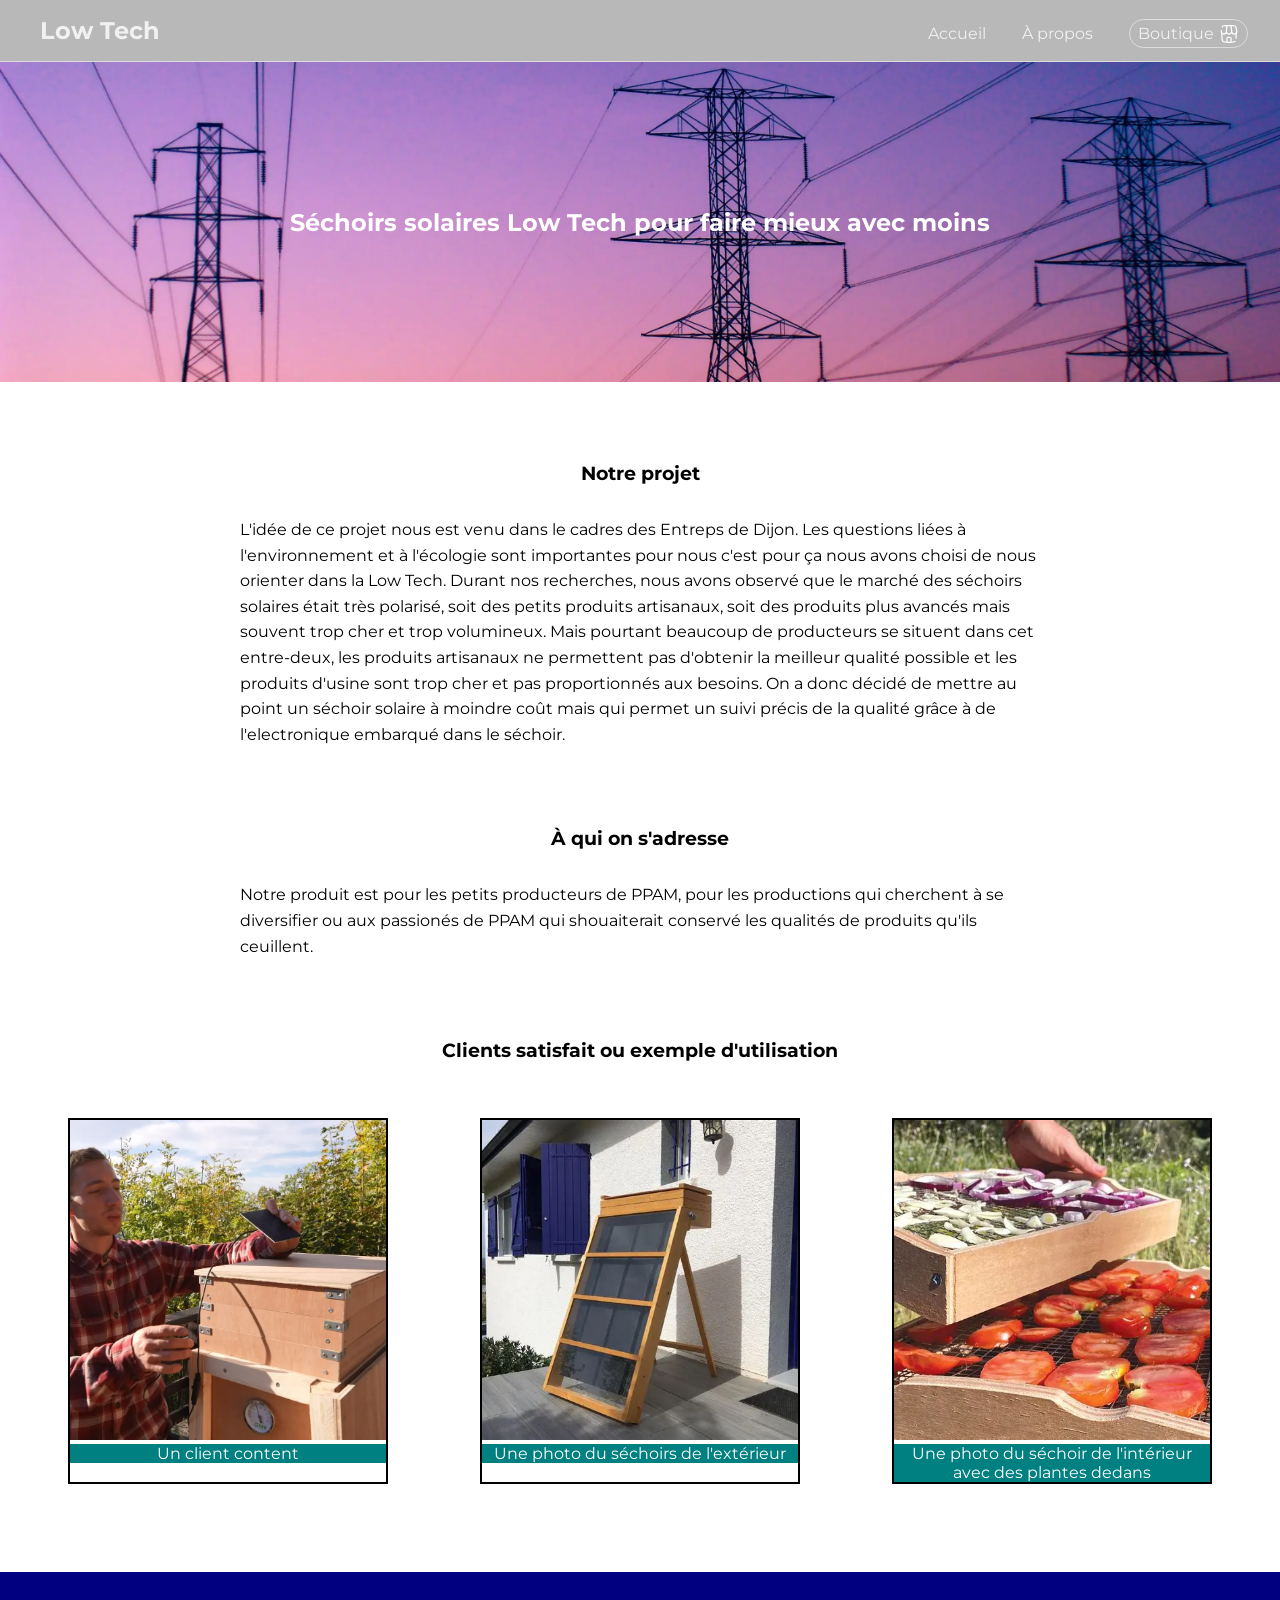
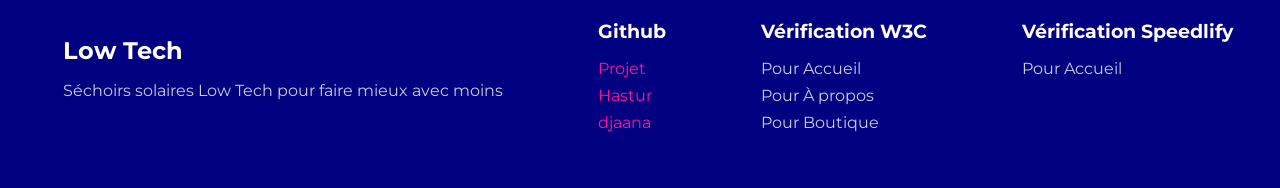
==== commit ee9d2223: "style(footer): align footer title and description" ====
--- a/index.html
+++ b/index.html
@@ -95,7 +95,7 @@
 	<footer>
 		<div>
 			<h2>Low Tech</h2>
-			<p>Ajouter des icônes de réseaux sociaux inutiles</p>
+			<p>Séchoirs solaires Low Tech pour faire mieux avec moins</p>
 		</div>
 		<div>
 			<h3>Github</h3>
--- a/style.css
+++ b/style.css
@@ -236,6 +236,7 @@
 
 	p {
 		color: rgba(255, 255, 255, .8);
+		margin-left: 1rem;
 	}
 
 	h2 {
